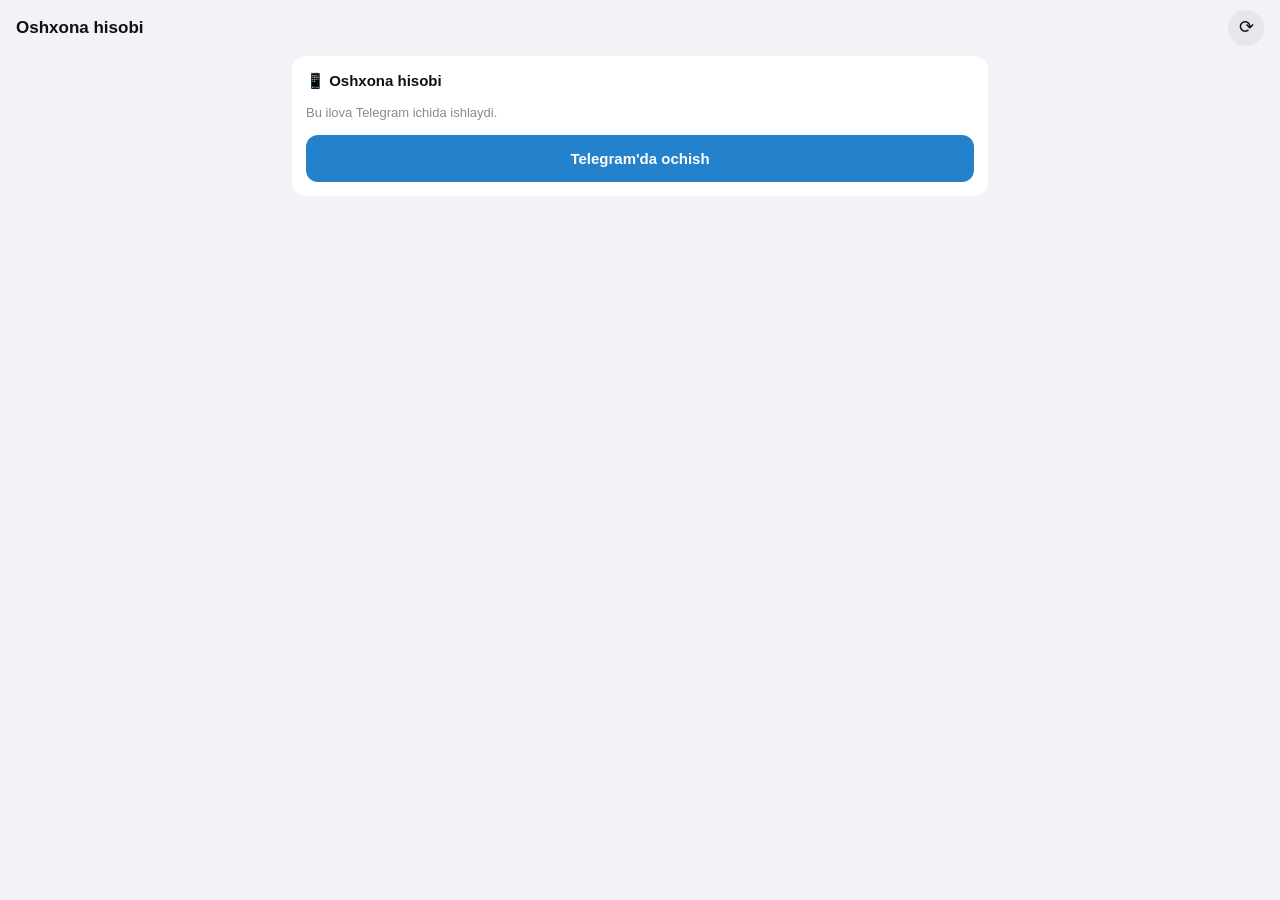
==== docs/index.html @ 70e5f346 "Serversiz Mini App: Telegram bulutida saqlash, GitHub Pages - docs/: server talab qilmaydigan ilova " ====
<!doctype html>
<html lang="uz">
<head>
  <meta charset="utf-8">
  <meta name="viewport" content="width=device-width, initial-scale=1, maximum-scale=1, user-scalable=no, viewport-fit=cover">
  <title>Oshxona hisobi</title>
  <script src="https://telegram.org/js/telegram-web-app.js"></script>
  <link rel="stylesheet" href="style.css?v=4">
</head>
<body>
  <div class="dev-banner hidden" id="dev-banner">SINOV REJIMI — ma'lumot faqat shu brauzerda</div>
  <header class="top">
    <div class="grow">
      <div class="top-title" id="top-title">Oshxona hisobi</div>
      <div class="top-sub" id="top-sub">Yuklanmoqda…</div>
    </div>
    <button class="sync saved" id="sync" type="button" aria-live="polite"></button>
    <button class="icon-btn" id="refresh" aria-label="Bulutdan yangilash">⟳</button>
  </header>

  <main id="view"><div class="empty">Yuklanmoqda…</div></main>

  <nav class="tabs" id="tabs">
    <button data-tab="pay" class="active"><span class="ti">💵</span><span>To'lov</span></button>
    <button data-tab="exp"><span class="ti">🛒</span><span>Xarajat</span></button>
    <button data-tab="rep"><span class="ti">📊</span><span>Hisobot</span></button>
    <button data-tab="kids"><span class="ti">👥</span><span>Bolalar</span></button>
    <button data-tab="set"><span class="ti">⚙️</span><span>Sozlama</span></button>
  </nav>

  <div class="sheet-bg hidden" id="sheet-bg"></div>
  <section class="sheet hidden" id="sheet" role="dialog" aria-modal="true">
    <div class="sheet-head">
      <div class="sheet-title" id="sheet-title"></div>
      <button class="icon-btn" id="sheet-close" aria-label="Yopish">✕</button>
    </div>
    <div class="sheet-body" id="sheet-body"></div>
  </section>

  <div class="toast hidden" id="toast"><span id="toast-text"></span><button id="toast-undo" class="hidden">Bekor qilish</button></div>

  <script src="logic.js?v=4"></script>
  <script src="store.js?v=4"></script>
  <script src="app.js?v=4"></script>
</body>
</html>
---- docs/style.css ----
/* Telegram mavzusi ranglari (Telegram o'zi --tg-theme-* ni beradi), aks holda zaxira ranglar */
:root {
  --bg: var(--tg-theme-secondary-bg-color, #f2f2f7);
  --card: var(--tg-theme-section-bg-color, var(--tg-theme-bg-color, #ffffff));
  --text: var(--tg-theme-text-color, #111111);
  --hint: var(--tg-theme-hint-color, #8a8a8e);
  --link: var(--tg-theme-link-color, #2481cc);
  --btn: var(--tg-theme-button-color, #2481cc);
  --btn-text: var(--tg-theme-button-text-color, #ffffff);
  --sep: rgba(127, 127, 127, 0.18);
  --soft: rgba(127, 127, 127, 0.10);
  --ok: #1f9d55;
  --part: #d48a00;
  --bad: #e5484d;
  --gray: #8a8a8e;
  --radius: 14px;
}
@media (prefers-color-scheme: dark) {
  :root {
    --bg: var(--tg-theme-secondary-bg-color, #000000);
    --card: var(--tg-theme-section-bg-color, var(--tg-theme-bg-color, #1c1c1e));
    --text: var(--tg-theme-text-color, #f2f2f2);
    --hint: var(--tg-theme-hint-color, #98989f);
    --ok: #3ccf7a; --part: #f0b429; --bad: #ff6369;
  }
}

* { box-sizing: border-box; -webkit-tap-highlight-color: transparent; }
html, body { margin: 0; padding: 0; }
body {
  background: var(--bg);
  color: var(--text);
  font: 15px/1.4 -apple-system, BlinkMacSystemFont, "Segoe UI", Roboto, Helvetica, Arial, sans-serif;
  padding-bottom: calc(68px + env(safe-area-inset-bottom));
  overscroll-behavior-y: none;
}
button, input, select, textarea { font: inherit; color: inherit; }
.hidden { display: none !important; }

/* ---------- top ---------- */
.top {
  position: sticky; top: 0; z-index: 5;
  display: flex; align-items: center; justify-content: space-between; gap: 8px;
  padding: 10px 16px; background: var(--bg);
}
.top-title { font-weight: 700; font-size: 17px; }
.top-sub { color: var(--hint); font-size: 13px; }
.icon-btn {
  border: 0; background: var(--soft); width: 36px; height: 36px; border-radius: 50%;
  font-size: 18px; cursor: pointer; flex: none;
}

main { padding: 0 12px 12px; max-width: 720px; margin: 0 auto; }

/* ---------- tabs ---------- */
.tabs {
  position: fixed; left: 0; right: 0; bottom: 0; z-index: 10;
  display: grid; grid-template-columns: repeat(5, 1fr);
  background: var(--card); border-top: 1px solid var(--sep);
  padding-bottom: env(safe-area-inset-bottom);
}
.tabs button {
  border: 0; background: none; padding: 7px 0 8px; cursor: pointer;
  display: flex; flex-direction: column; align-items: center; gap: 1px;
  font-size: 11px; color: var(--hint);
}
.tabs .ti { font-size: 20px; line-height: 1.2; filter: grayscale(1); opacity: .7; }
.tabs button.active { color: var(--btn); font-weight: 600; }
.tabs button.active .ti { filter: none; opacity: 1; }

/* ---------- cards & lists ---------- */
.card { background: var(--card); border-radius: var(--radius); padding: 14px; margin: 0 0 12px; }
.card h3 { margin: 0 0 10px; font-size: 15px; }
.section-title { color: var(--hint); font-size: 13px; text-transform: uppercase; letter-spacing: .03em; margin: 16px 4px 6px; }
.row { display: flex; align-items: center; gap: 10px; }
.between { justify-content: space-between; }
.grow { flex: 1; min-width: 0; }
.hint { color: var(--hint); font-size: 13px; }
.muted { color: var(--hint); }
.big { font-size: 22px; font-weight: 700; }
.ok { color: var(--ok); } .part { color: var(--part); } .bad { color: var(--bad); } .gray { color: var(--gray); }
.empty { text-align: center; color: var(--hint); padding: 32px 12px; }

.list { background: var(--card); border-radius: var(--radius); overflow: hidden; margin-bottom: 12px; }
.item {
  display: flex; align-items: center; gap: 10px; padding: 11px 14px;
  border-bottom: 1px solid var(--sep); cursor: pointer;
}
.item:last-child { border-bottom: 0; }
.item:active { background: var(--soft); }
.item .name { font-weight: 500; white-space: nowrap; overflow: hidden; text-overflow: ellipsis; }
.item .sub { color: var(--hint); font-size: 12.5px; }
.item .amt { font-weight: 600; white-space: nowrap; font-variant-numeric: tabular-nums; }
.group-head {
  padding: 8px 14px; font-size: 13px; font-weight: 600; color: var(--hint);
  background: var(--soft); display: flex; justify-content: space-between;
}

.dot { width: 10px; height: 10px; border-radius: 50%; flex: none; }
.dot.ok { background: var(--ok); } .dot.part { background: var(--part); }
.dot.bad { background: var(--bad); } .dot.exempt, .dot.left { background: var(--gray); }

/* ---------- stats ---------- */
.stats { display: grid; grid-template-columns: repeat(4, 1fr); gap: 6px; margin-top: 10px; }
.stat {
  border: 0; border-radius: 10px; background: var(--soft); padding: 8px 4px; text-align: center;
  cursor: pointer;
}
.stat b { display: block; font-size: 18px; }
.stat span { font-size: 11.5px; color: var(--hint); }
.stat.sel { outline: 2px solid var(--btn); }

/* ---------- chips ---------- */
.chips { display: flex; gap: 6px; overflow-x: auto; padding: 2px 0 10px; scrollbar-width: none; }
.chips::-webkit-scrollbar { display: none; }
.chip {
  flex: none; border: 0; border-radius: 18px; padding: 7px 13px; background: var(--card);
  cursor: pointer; white-space: nowrap; font-size: 14px;
}
.chip.sel { background: var(--btn); color: var(--btn-text); }
.chips.wrap { flex-wrap: wrap; overflow: visible; }

/* ---------- forms ---------- */
.input, select.input, textarea.input {
  width: 100%; border: 1px solid var(--sep); background: var(--card); border-radius: 10px;
  padding: 11px 12px; outline: none; font-size: 16px;
}
.input:focus { border-color: var(--btn); }
textarea.input { min-height: 120px; resize: vertical; }
.field { margin-bottom: 10px; }
.field label { display: block; font-size: 13px; color: var(--hint); margin: 0 0 4px 2px; }
.search { margin-bottom: 10px; }

.btn {
  display: block; width: 100%; border: 0; border-radius: 12px; padding: 13px 14px;
  background: var(--btn); color: var(--btn-text); font-weight: 600; cursor: pointer; font-size: 15px;
}
.btn:active { opacity: .85; }
.btn:disabled { opacity: .5; }
.btn.secondary { background: var(--soft); color: var(--text); }
.btn.danger { background: transparent; color: var(--bad); border: 1px solid var(--sep); }
.btn.ok { background: var(--ok); color: #fff; }
.btn + .btn, .btn-row + .btn, .btn + .btn-row { margin-top: 8px; }
.btn-row { display: flex; gap: 8px; }
.btn-row .btn { margin: 0; }
.mini {
  border: 0; border-radius: 16px; padding: 6px 11px; background: var(--btn); color: var(--btn-text);
  font-weight: 600; font-size: 13px; cursor: pointer; white-space: nowrap; flex: none;
}
.mini.ghost { background: var(--soft); color: var(--text); }
.mini.del { background: transparent; color: var(--bad); padding: 6px 8px; }

/* ---------- report ---------- */
.kpis { display: grid; grid-template-columns: 1fr 1fr; gap: 8px; margin-bottom: 12px; }
.kpi { background: var(--card); border-radius: var(--radius); padding: 12px 14px; }
.kpi .label { font-size: 13px; color: var(--hint); }
.kpi .value { font-size: 19px; font-weight: 700; font-variant-numeric: tabular-nums; }
.kpi.wide { grid-column: 1 / -1; }
.bar-row { margin: 8px 0; }
.bar-row .row { font-size: 14px; }
.bar { height: 8px; border-radius: 4px; background: var(--soft); overflow: hidden; margin-top: 4px; }
.bar > i { display: block; height: 100%; background: var(--btn); border-radius: 4px; }
.seg { display: grid; grid-template-columns: 1fr 1fr; background: var(--card); border-radius: 10px; padding: 3px; margin-bottom: 10px; }
.seg button { border: 0; background: none; padding: 8px; border-radius: 8px; cursor: pointer; font-weight: 600; color: var(--hint); }
.seg button.sel { background: var(--btn); color: var(--btn-text); }
.period { display: flex; align-items: center; justify-content: space-between; margin-bottom: 10px; }
.period b { font-size: 16px; }
.kv { display: flex; justify-content: space-between; padding: 6px 0; border-bottom: 1px solid var(--sep); }
.kv:last-child { border-bottom: 0; }
.kv b { font-variant-numeric: tabular-nums; }

/* ---------- sheet ---------- */
.sheet-bg { position: fixed; inset: 0; background: rgba(0, 0, 0, .4); z-index: 20; }
.sheet {
  position: fixed; left: 0; right: 0; bottom: 0; z-index: 21;
  background: var(--bg); border-radius: 18px 18px 0 0;
  max-height: 90vh; display: flex; flex-direction: column;
  animation: up .18s ease-out; max-width: 720px; margin: 0 auto;
}
@keyframes up { from { transform: translateY(30px); opacity: .6; } to { transform: none; opacity: 1; } }
.sheet-head { display: flex; align-items: center; justify-content: space-between; padding: 14px 16px 8px; gap: 8px; }
.sheet-title { font-weight: 700; font-size: 17px; min-width: 0; overflow: hidden; text-overflow: ellipsis; white-space: nowrap; }
.sheet-body { overflow-y: auto; padding: 0 12px calc(16px + env(safe-area-inset-bottom)); }

.status-box { text-align: center; padding: 6px 0 2px; }
.status-box .big { font-size: 26px; }

/* ---------- toast ---------- */
.toast {
  position: fixed; left: 12px; right: 12px; bottom: calc(76px + env(safe-area-inset-bottom)); z-index: 30;
  background: #2b2b2e; color: #fff; border-radius: 12px; padding: 12px 14px;
  display: flex; align-items: center; justify-content: space-between; gap: 10px;
  box-shadow: 0 6px 24px rgba(0, 0, 0, .25); max-width: 696px; margin: 0 auto; font-size: 14px;
}
.toast button { border: 0; background: none; color: #6ab2f2; font-weight: 700; cursor: pointer; flex: none; }
.toast.err { background: #b3261e; }

@media (min-width: 560px) {
  .kpis { grid-template-columns: repeat(3, 1fr); }
  .kpis .kpi.wide { grid-column: auto; }
}

/* ---------- serversiz versiya: bulut holati ---------- */
.top .grow { min-width: 0; }
.sync {
  border: 0; background: var(--soft); color: var(--hint); border-radius: 999px;
  padding: 6px 10px; font-size: 12px; white-space: nowrap; flex: none; cursor: default;
}
.sync:empty { display: none; }
.sync.pending, .sync.saving { color: var(--part); }
.sync.error { color: #fff; background: var(--bad); cursor: pointer; }
.dev-banner {
  background: #d48a00; color: #fff; text-align: center; font-size: 12px; font-weight: 700; padding: 4px 8px;
}
.copy-area { min-height: 50vh; font-size: 13px; }
a.btn { display: block; text-align: center; text-decoration: none; }
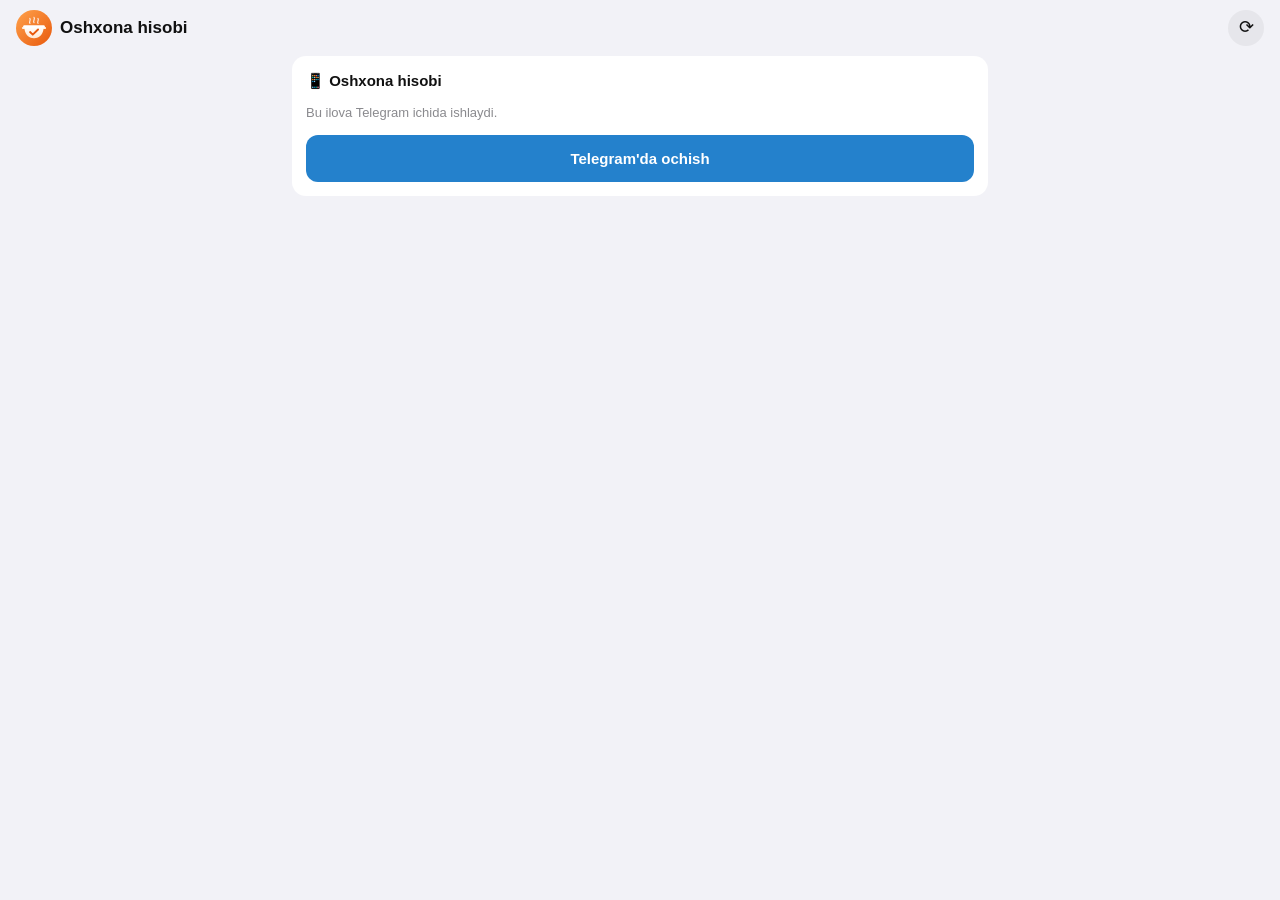
==== commit 37fe065b: "Logotip: qozon + «to'landi» belgisi - brand/: logotip (SVG asl nusxa, 640x640 PNG/JPG), boshqa varia" ====
--- a/docs/index.html
+++ b/docs/index.html
@@ -5,11 +5,13 @@
   <meta name="viewport" content="width=device-width, initial-scale=1, maximum-scale=1, user-scalable=no, viewport-fit=cover">
   <title>Oshxona hisobi</title>
   <script src="https://telegram.org/js/telegram-web-app.js"></script>
-  <link rel="stylesheet" href="style.css?v=4">
+  <link rel="icon" href="icon.svg" type="image/svg+xml">
+  <link rel="stylesheet" href="style.css?v=5">
 </head>
 <body>
   <div class="dev-banner hidden" id="dev-banner">SINOV REJIMI — ma'lumot faqat shu brauzerda</div>
   <header class="top">
+    <img class="logo" src="icon.svg" alt="">
     <div class="grow">
       <div class="top-title" id="top-title">Oshxona hisobi</div>
       <div class="top-sub" id="top-sub">Yuklanmoqda…</div>
@@ -39,8 +41,8 @@
 
   <div class="toast hidden" id="toast"><span id="toast-text"></span><button id="toast-undo" class="hidden">Bekor qilish</button></div>
 
-  <script src="logic.js?v=4"></script>
-  <script src="store.js?v=4"></script>
-  <script src="app.js?v=4"></script>
+  <script src="logic.js?v=5"></script>
+  <script src="store.js?v=5"></script>
+  <script src="app.js?v=5"></script>
 </body>
 </html>
--- a/docs/style.css
+++ b/docs/style.css
@@ -214,3 +214,4 @@
 }
 .copy-area { min-height: 50vh; font-size: 13px; }
 a.btn { display: block; text-align: center; text-decoration: none; }
+.top .logo { width: 36px; height: 36px; border-radius: 50%; flex: none; }
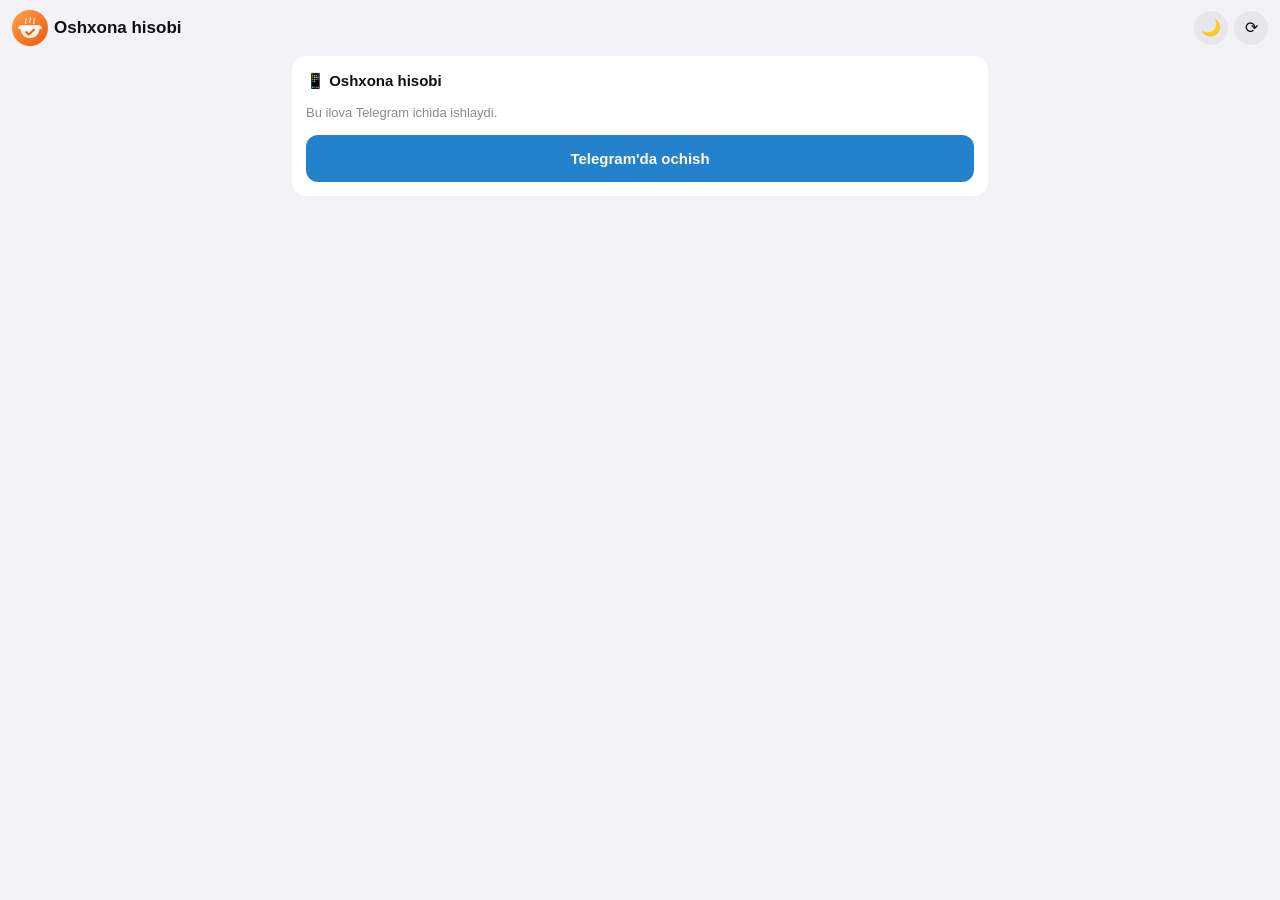
==== commit 4203c7f7: "To'lov nazorati: haftada bitta to'lov, tasdiqlash, tuzatishlar tarixi; kunduzgi rejim - Bir bolaga b" ====
--- a/docs/index.html
+++ b/docs/index.html
@@ -6,7 +6,7 @@
   <title>Oshxona hisobi</title>
   <script src="https://telegram.org/js/telegram-web-app.js"></script>
   <link rel="icon" href="icon.svg" type="image/svg+xml">
-  <link rel="stylesheet" href="style.css?v=5">
+  <link rel="stylesheet" href="style.css?v=7">
 </head>
 <body>
   <div class="dev-banner hidden" id="dev-banner">SINOV REJIMI — ma'lumot faqat shu brauzerda</div>
@@ -17,6 +17,7 @@
       <div class="top-sub" id="top-sub">Yuklanmoqda…</div>
     </div>
     <button class="sync saved" id="sync" type="button" aria-live="polite"></button>
+    <button class="icon-btn" id="theme-btn" aria-label="Kunduzgi rejim">☀️</button>
     <button class="icon-btn" id="refresh" aria-label="Bulutdan yangilash">⟳</button>
   </header>
 
@@ -41,8 +42,8 @@
 
   <div class="toast hidden" id="toast"><span id="toast-text"></span><button id="toast-undo" class="hidden">Bekor qilish</button></div>
 
-  <script src="logic.js?v=5"></script>
-  <script src="store.js?v=5"></script>
-  <script src="app.js?v=5"></script>
+  <script src="logic.js?v=7"></script>
+  <script src="store.js?v=7"></script>
+  <script src="app.js?v=7"></script>
 </body>
 </html>
--- a/docs/style.css
+++ b/docs/style.css
@@ -215,3 +215,35 @@
 .copy-area { min-height: 50vh; font-size: 13px; }
 a.btn { display: block; text-align: center; text-decoration: none; }
 .top .logo { width: 36px; height: 36px; border-radius: 50%; flex: none; }
+
+/* ---------- ko'rinish: kunduzgi (oq) / tungi — Telegram mavzusidan qat'i nazar ---------- */
+html[data-theme="light"] {
+  color-scheme: light;
+  --bg: #f2f2f7; --card: #ffffff; --text: #111111; --hint: #6d6d72; --link: #2481cc;
+  --btn: #2481cc; --btn-text: #ffffff; --sep: rgba(0, 0, 0, .12); --soft: rgba(0, 0, 0, .06);
+  --ok: #1f9d55; --part: #b87400; --bad: #d93a3f; --gray: #8a8a8e;
+}
+html[data-theme="dark"] {
+  color-scheme: dark;
+  --bg: #000000; --card: #1c1c1e; --text: #f2f2f2; --hint: #98989f; --link: #5eb5f7;
+  --btn: #3e88d6; --btn-text: #ffffff; --sep: rgba(255, 255, 255, .12); --soft: rgba(255, 255, 255, .08);
+  --ok: #3ccf7a; --part: #f0b429; --bad: #ff6369; --gray: #98989f;
+}
+.seg.seg3 { grid-template-columns: 1fr 1fr 1fr; margin-bottom: 0; }
+.seg.seg3 button { font-size: 13px; padding: 8px 4px; }
+
+/* ---------- to'lov: haftada bitta, tuzatishlar tarixi ---------- */
+.paid-chip {
+  flex: none; font-size: 13px; font-weight: 700; color: var(--ok);
+  background: rgba(31, 157, 85, .14); background: color-mix(in srgb, var(--ok) 14%, transparent);
+  border-radius: 999px; padding: 4px 9px;
+}
+.paid-box { border-radius: 12px; padding: 10px 12px; background: rgba(31, 157, 85, .12); background: color-mix(in srgb, var(--ok) 12%, transparent); }
+.paid-box .name { color: var(--ok); font-weight: 700; }
+.other-dev { color: var(--bad); font-weight: 600; }
+.sub.fix { color: var(--part); }
+.item.removed .name, .item.removed .sub { opacity: .7; }
+.fixrow { background: rgba(212, 138, 0, .08); background: color-mix(in srgb, var(--part) 8%, transparent); }
+.top { gap: 6px; padding: 10px 12px; }
+.top-title, .top-sub { white-space: nowrap; overflow: hidden; text-overflow: ellipsis; }
+.top .icon-btn { width: 34px; height: 34px; font-size: 16px; }
